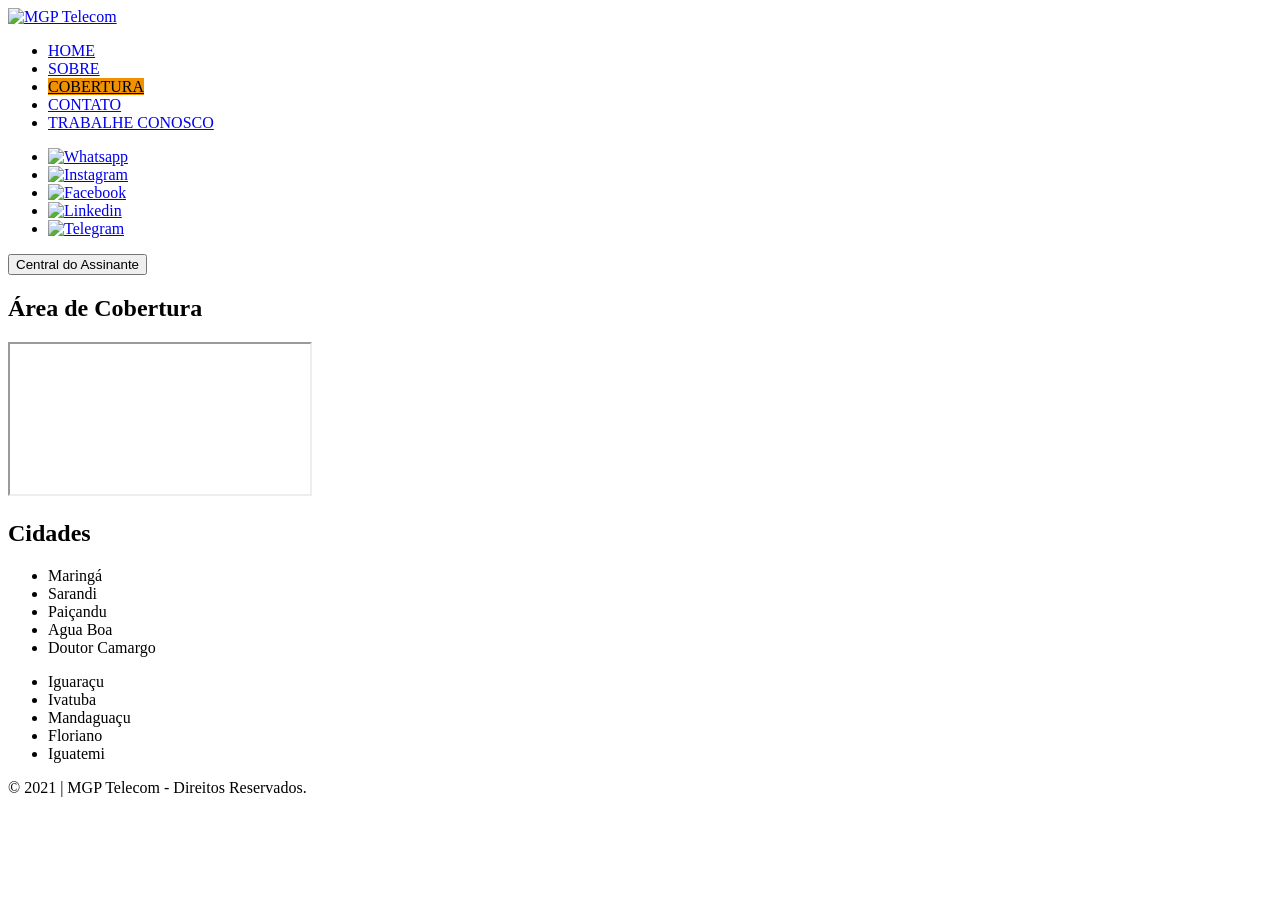
==== cobertura.html @ ee224f0c "Add files via upload" ====
<!DOCTYPE html>
<html lang="pt-br">

<head>
    <meta charset="UTF-8">
    <meta http-equiv="X-UA-Compatible" content="IE=edge">
    <meta name="viewport" content="width=device-width, initial-scale=1.0, max-scale=1.0">
    <title>MGP Telecom</title>
    <meta property="og:locale" content="pt_BR">
    <meta property="og:type" content="website">
    <meta property="og:title" content="MGP Telecom">
    <meta property="og:url" content="https://www.mgp.net.br/">
    <meta property="og:site_name" content="MGP Telecom">
    <link rel="sortcut icon" href="imagens/LogoMGP.png">

    <!--Style principal-->
    <link rel="stylesheet" href="css/style.css">
    <link rel="stylesheet" href="css/cabecalho.css">
    <link rel="stylesheet" href="css/cobertura.css">

</head>

<body>
    <div id="all">
        <header>
            <!--Cabeçalho-->
            <div class="container_1">
                <div class="grade_1">
                    <div class="cabecalho_logo">
                        <a class="logomarca" href="index.html"><img src="imagens/logoBrancoSFundoRetangular.png" target="_blank" alt="MGP Telecom"></a>
                    </div>
                    <div class="cabecalho_menu">
                        <ul class="menu_ul">
                            <li><a href="index.html">HOME</a ></li>
                            <li><a href="sobre.html">SOBRE</a></li>
                            <li><a style="background-color: #f09101;color: #000000;" href="cobertura.html">COBERTURA</a></li>
                            <li><a href="contato.html">CONTATO</a></li>
                            <li><a href="trabalheConosco.html">TRABALHE CONOSCO</a></li>
                        </ul>
                    </div>
                    <div class="cabecalho_ld">
                        <div class="cabecalho_ld_informacoes">
                            <div class="cabecalho_ld_informacoes_icones">
                                <ul>
                                    <li>
                                        <a class="icones" href="https://api.whatsapp.com/send?phone=5544999221642&text=Suporte" target="_blank"><img src="imagens/WhatsApp.png" alt="Whatsapp"></a>
                                    </li>
                                    <li>
                                        <a class="icones" href="https://www.instagram.com/mgptelecom/" target="_blank"><img src="imagens/Instagram.png" alt="Instagram"></a>
                                    </li>
                                    <li>
                                        <a class="icones" href="https://www.facebook.com/mgptelecom/" target="_blank"><img src="imagens/Facebook02.png" alt="Facebook"></a>
                                    </li>
                                    <li>
                                        <a class="icones" href="#" target="_blank"><img src="imagens/Linkedin.png" alt="Linkedin"></a>
                                    </li>
                                    <li>
                                        <a class="icones" href="#" target="_blank"><img src="imagens/Telegram.png" alt="Telegram"></a>
                                    </li>
                                </ul>
                            </div>
                        </div>
                        <div class="cabecalho_ld_botao">
                            <a style="text-decoration:none" href="https://central.mgp.net.br/" target="_blank" class="login-window">
                                <button>Central do Assinante</button>
                            </a>
                        </div>
                    </div>
                </div>
            </div>
        </header>
        <!--AtendimentoHuggy-->
        <script>
            var $_Huggy = {
                defaultCountry: '+55',
                widget_id: '2372',
                company: '7444'
            };
            (function(i, s, o, g, r, a, m) {
                i[r] = {
                    context: {
                        id: 'e27ff094fc1bafe46ef575c169237494'
                    }
                };
                a = o;
                o = s.createElement(o);
                o.async = 1;
                o.src = g;
                m = s.getElementsByTagName(a)[0];
                m.parentNode.insertBefore(o, m);
            })(window, document, 'script', 'https://js.huggy.chat/widget.min.js', 'pwz');
        </script>
        <!--FimAtendimentoHuggy-->

        <div class="container_5">
            <div class="grade_5">
                <div class="mapa">
                    <h2>Área de Cobertura</h2>
                    <iframe class="mapa_style" src="https://www.google.com/maps/d/u/1/embed?mid=1--fHVIp4122MrxlIRoI9ubRNfsVijsd0"></iframe>
                </div>
                <div class="legenda">
                    <h2>Cidades</h2>
                    <div class="legenda_cidades">
                        <ul>
                            <li class="cidade_1">Maringá</li>
                            <li class="cidade_2">Sarandi</li>
                            <li class="cidade_3">Paiçandu</li>
                            <li class="cidade_4">Agua Boa</li>
                            <li class="cidade_5">Doutor Camargo</li>
                        </ul>
                    </div>
                    <div class="legenda_cidades">
                        <ul>
                            <li class="cidade_6">Iguaraçu</li>
                            <li class="cidade_7">Ivatuba</li>
                            <li class="cidade_8">Mandaguaçu</li>
                            <li class="cidade_9">Floriano</li>
                            <li class="cidade_10">Iguatemi</li>
                        </ul>
                    </div>
                </div>
            </div>
        </div>

        <footer>
            <!--Copyright-->
            <div class="container_4">
                <div class="grade_4">
                    <div>© 2021 | MGP Telecom - Direitos Reservados.</div>
                </div>
            </div>
            <!--FimCopyright-->
        </footer>
    </div>
</body>

</html>
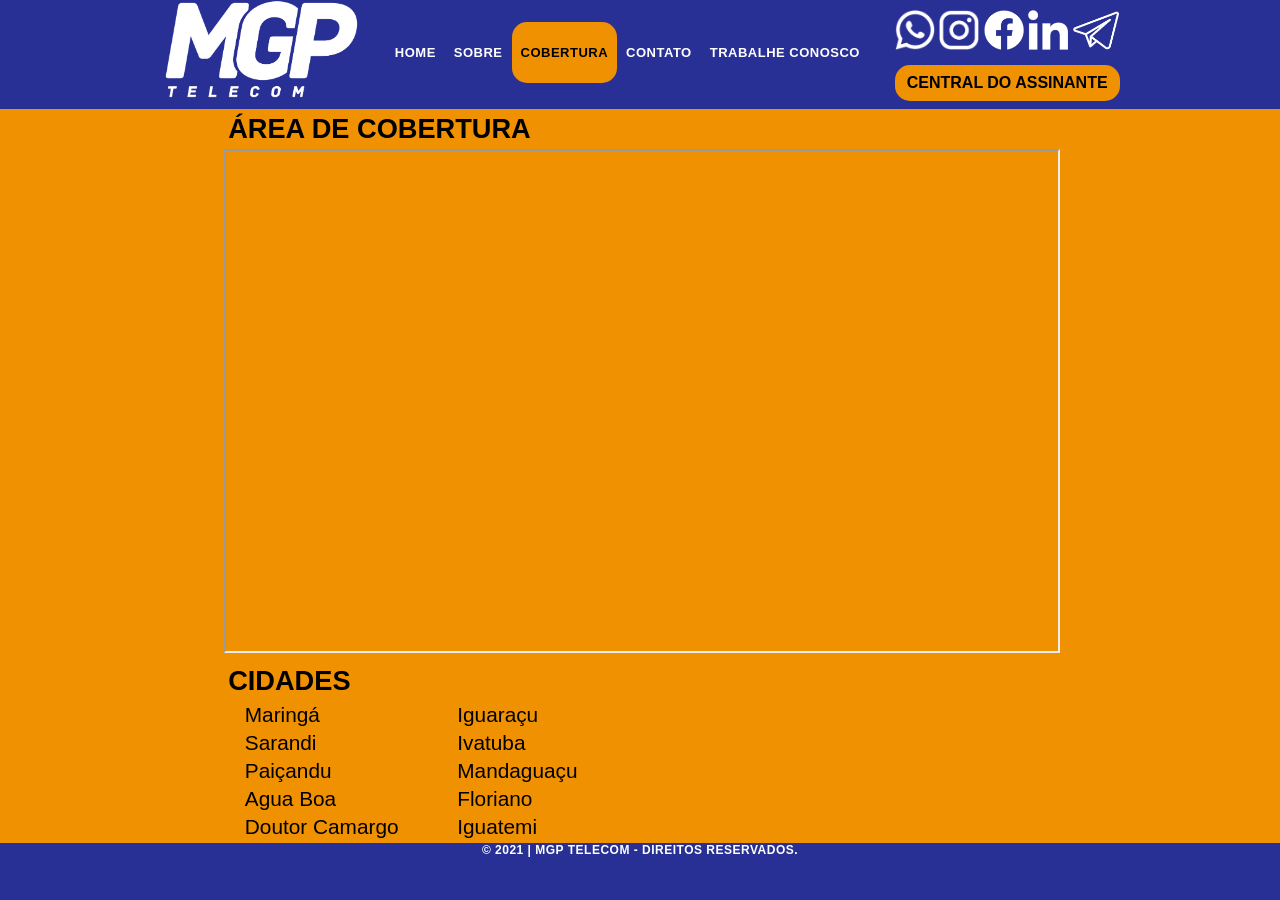
==== commit e0844c9a: "Add files via upload" ====
--- a/cobertura.html
+++ b/cobertura.html
@@ -25,46 +25,44 @@
         <header>
             <!--Cabeçalho-->
             <div class="container_1">
-                <div class="grade_1">
-                    <div class="cabecalho_logo">
-                        <a class="logomarca" href="index.html"><img src="imagens/logoBrancoSFundoRetangular.png" target="_blank" alt="MGP Telecom"></a>
+                <div class="cabecalho_logo">
+                    <a class="logomarca" href="index.html"><img src="imagens/logoBrancoSFundoRetangular.png" target="_blank" alt="MGP Telecom"></a>
+                </div>
+                <div class="cabecalho_menu">
+                    <ul class="menu_ul">
+                        <li><a href="index.html">HOME</a ></li>
+                            <li><a href="sobre.html">SOBRE</a></li>
+                        <li><a style="background-color: #f09101;color: #000000;" href="cobertura.html">COBERTURA</a></li>
+                        <li><a href="contato.html">CONTATO</a></li>
+                        <li><a href="trabalheConosco.html">TRABALHE CONOSCO</a></li>
+                    </ul>
+                </div>
+                <div class="cabecalho_ld">
+                    <div class="cabecalho_ld_informacoes">
+                        <div class="cabecalho_ld_informacoes_icones">
+                            <ul>
+                                <li>
+                                    <a class="icones" href="https://api.whatsapp.com/send?phone=5544999221642&text=Suporte" target="_blank"><img src="imagens/WhatsApp.png" alt="Whatsapp"></a>
+                                </li>
+                                <li>
+                                    <a class="icones" href="https://www.instagram.com/mgptelecom/" target="_blank"><img src="imagens/Instagram.png" alt="Instagram"></a>
+                                </li>
+                                <li>
+                                    <a class="icones" href="https://www.facebook.com/mgptelecom/" target="_blank"><img src="imagens/Facebook02.png" alt="Facebook"></a>
+                                </li>
+                                <li>
+                                    <a class="icones" href="#" target="_blank"><img src="imagens/Linkedin.png" alt="Linkedin"></a>
+                                </li>
+                                <li>
+                                    <a class="icones" href="#" target="_blank"><img src="imagens/Telegram.png" alt="Telegram"></a>
+                                </li>
+                            </ul>
+                        </div>
                     </div>
-                    <div class="cabecalho_menu">
-                        <ul class="menu_ul">
-                            <li><a href="index.html">HOME</a ></li>
-                            <li><a href="sobre.html">SOBRE</a></li>
-                            <li><a style="background-color: #f09101;color: #000000;" href="cobertura.html">COBERTURA</a></li>
-                            <li><a href="contato.html">CONTATO</a></li>
-                            <li><a href="trabalheConosco.html">TRABALHE CONOSCO</a></li>
-                        </ul>
-                    </div>
-                    <div class="cabecalho_ld">
-                        <div class="cabecalho_ld_informacoes">
-                            <div class="cabecalho_ld_informacoes_icones">
-                                <ul>
-                                    <li>
-                                        <a class="icones" href="https://api.whatsapp.com/send?phone=5544999221642&text=Suporte" target="_blank"><img src="imagens/WhatsApp.png" alt="Whatsapp"></a>
-                                    </li>
-                                    <li>
-                                        <a class="icones" href="https://www.instagram.com/mgptelecom/" target="_blank"><img src="imagens/Instagram.png" alt="Instagram"></a>
-                                    </li>
-                                    <li>
-                                        <a class="icones" href="https://www.facebook.com/mgptelecom/" target="_blank"><img src="imagens/Facebook02.png" alt="Facebook"></a>
-                                    </li>
-                                    <li>
-                                        <a class="icones" href="#" target="_blank"><img src="imagens/Linkedin.png" alt="Linkedin"></a>
-                                    </li>
-                                    <li>
-                                        <a class="icones" href="#" target="_blank"><img src="imagens/Telegram.png" alt="Telegram"></a>
-                                    </li>
-                                </ul>
-                            </div>
-                        </div>
-                        <div class="cabecalho_ld_botao">
-                            <a style="text-decoration:none" href="https://central.mgp.net.br/" target="_blank" class="login-window">
-                                <button>Central do Assinante</button>
-                            </a>
-                        </div>
+                    <div class="cabecalho_ld_botao">
+                        <a style="text-decoration:none" href="https://central.mgp.net.br/" target="_blank" class="login-window">
+                            <button>Central do Assinante</button>
+                        </a>
                     </div>
                 </div>
             </div>
--- a/css/style.css
+++ b/css/style.css
@@ -0,0 +1,204 @@
+@import "cabecalho.css";
+@import "cobertura.css";
+@import "index.css";
+@import "vagas.css";
+html {
+    height: 100%;
+}
+
+body {
+    text-align: left;
+    background: #293095;
+    font-family: Verdana, Tahoma, Arial;
+    margin: 0;
+    padding: 0;
+    height: 100%;
+}
+
+* {
+    list-style: none;
+    padding: 0px;
+    margin: 0px;
+}
+
+#all {
+    height: 100%;
+    width: 100%;
+    margin: auto;
+}
+
+footer {
+    position: relative;
+    bottom: 0px;
+    width: 100%;
+}
+
+.container_1 {
+    background: #293095;
+    display: flex;
+    justify-content: center;
+    align-items: center;
+}
+
+.bg-1 {
+    background: #293095;
+    -webkit-text-size-adjust: none;
+    display: block;
+}
+
+.container_2 {
+    position: relative;
+    width: 38%;
+    max-width: 1000px;
+    min-width: 755px;
+    margin: 0 auto;
+    padding: 0;
+    background: transparent;
+    font-size: 100%;
+    border: 0;
+    outline: 0;
+    vertical-align: top;
+    -webkit-text-size-adjust: none;
+}
+
+.container_2:after {
+    content: "\0020";
+    display: block;
+    height: 0;
+    clear: both;
+    visibility: hidden;
+}
+
+.container_3 {
+    max-height: 170px;
+    width: 100%;
+    background: #293095;
+    ;
+}
+
+.container_4 {
+    background: #293095;
+    ;
+}
+
+.container_5 {
+    max-height: 1000px;
+    width: 100%;
+    background: #f09101;
+}
+
+.container_6 {
+    min-height: 509px;
+    width: 100%;
+}
+
+.container_7 {
+    max-height: 550px;
+    width: 100%;
+}
+
+.container_8 {
+    min-height: 620px;
+    width: 100%;
+    background: #293095;
+}
+
+.container_9 {
+    width: 100%;
+    position: relative;
+}
+
+.container_10 {
+    width: 100%;
+    text-align: center;
+}
+
+.grade_1 {
+    margin: auto;
+    height: 100%;
+}
+
+.grade_2 {
+    width: 100%;
+    min-width: 680px;
+    float: left;
+    display: inline;
+    margin-left: 10px;
+    margin-right: 10px;
+    background: transparent;
+    font-size: 100%;
+    margin: 0;
+    margin-top: 0px;
+    padding: 0;
+    border: 0;
+    outline: 0;
+    vertical-align: top;
+    -webkit-text-size-adjust: none;
+}
+
+.grade_3 {
+    height: 100%;
+    margin: auto;
+    text-align: center;
+    width: 60%;
+}
+
+.grade_4 {
+    height: 100%;
+    margin: auto;
+    width: 80%;
+}
+
+.grade_5 {
+    margin: auto;
+    height: 100%;
+    width: 65%;
+}
+
+.grade_6 {
+    height: 100%;
+    margin: auto;
+    width: 73%;
+}
+
+.grade_7 {
+    height: 100%;
+    width: 100%;
+}
+
+.grade_8 {
+    height: 100%;
+    width: 80%;
+    margin: auto;
+}
+
+.grade_9 {
+    max-height: 300px;
+    min-height: 250px;
+    width: 61%;
+    margin: auto;
+}
+
+.grade_9_banner {
+    width: 100%;
+    text-align: center;
+}
+
+@media only screen and (max-width: 720px) {
+    .container_8 {
+        min-height: 578px;
+    }
+}
+
+@media only screen and (max-width: 600px) {
+    .grade_8 h1 {
+        font-size: 28px;
+        padding-top: 26px;
+    }
+}
+
+@media only screen and (max-width: 600px) {
+    .container_8 {
+        min-height: 537px;
+    }
+}
--- a/css/cabecalho.css
+++ b/css/cabecalho.css
@@ -0,0 +1,204 @@
+    .cabecalho_logo {
+        display: flex;
+    }
+    
+    .cabecalho_logo img {
+        max-width: 200px;
+        width: 100%;
+    }
+    
+    .cabecalho_menu {
+        display: flex;
+        margin-left: 4%;
+        flex-direction: row;
+    }
+    
+    .cabecalho_ld {
+        display: flex;
+        float: right;
+        margin-left: 2%;
+        flex-direction: column;
+        justify-content: center;
+        align-items: center;
+    }
+    
+    .cabecalho_ld_informacoes {
+        width: 100%;
+        display: flex;
+        flex-direction: row;
+        align-content: center;
+        justify-content: center;
+        align-items: center;
+    }
+    
+    .cabecalho_ld_informacoes_icones {
+        float: right;
+        width: 100%;
+        height: 100%;
+    }
+    
+    .cabecalho_ld_informacoes_icones ul {
+        list-style-type: none;
+        padding: 0px;
+        margin: 0px;
+        text-align: center;
+        margin-top: 3%;
+    }
+    
+    .cabecalho_ld_informacoes_icones li {
+        margin: 0px;
+        border: 0px;
+        display: inline-block;
+    }
+    
+    .cabecalho_ld_informacoes_icones img {
+        max-height: 40px;
+        width: 100%;
+    }
+    
+    .cabecalho_ld_botao {
+        height: 50%;
+        width: 100%;
+        margin-top: 5%;
+    }
+    
+    .cabecalho_ld_botao button {
+        background: #f09101;
+        text-transform: uppercase;
+        font-size: 100%;
+        font-weight: bolder;
+        padding: 4%;
+        border: none;
+        cursor: pointer;
+        width: 100%;
+        transition: all 0.6s ease-in-out;
+        text-align: center;
+        border-radius: 15px;
+    }
+    
+    .cabecalho_ld_botao button:hover {
+        background-color: #293095;
+        color: #fff;
+    }
+    
+    .menu_ul li {
+        float: left;
+    }
+    
+    .menu_ul a {
+        display: block;
+        padding: 23px 21px 23px;
+        font-weight: bolder;
+        letter-spacing: 0.5px;
+        text-decoration: none;
+        color: #fff;
+        font-size: 13px;
+        border-radius: 15px;
+    }
+    
+    .menu_ul a:hover {
+        background: #f09101;
+        color: #000000;
+    }
+    
+    footer div {
+        text-transform: uppercase;
+        text-align: center;
+        font-weight: bolder;
+        color: #fff;
+        font-size: 12px;
+        letter-spacing: 0.5px;
+        margin-bottom: 12px;
+    }
+    
+    @media only screen and (max-width: 1340px) {
+        .menu_ul a {
+            padding: 23px 9px 23px;
+        }
+        .cabecalho_menu {
+            margin-left: 2%;
+        }
+    }
+    
+    @media only screen and (max-width: 1000px) {
+        .cabecalho_ld_informacoes_icones img {
+            max-height: 30px;
+        }
+        .cabecalho_logo img {
+            max-width: 160px;
+        }
+        .menu_ul a {
+            letter-spacing: -0.3px;
+            padding: 23px 7px 23px;
+            font-size: 12px;
+        }
+        .cabecalho_ld_botao button {
+            margin-bottom: 10px;
+            font-size: 94%;
+        }
+    }
+    
+    @media only screen and (max-width: 850px) {
+        .cabecalho_ld_informacoes_icones img {
+            max-height: 22px;
+        }
+        .cabecalho_ld_botao button {
+            font-size: 12px;
+            margin-bottom: 6px;
+        }
+        .menu_ul a {
+            font-size: 10px;
+            padding: 23px 5px 23px;
+        }
+        .cabecalho_logo img {
+            max-width: 122px;
+        }
+    }
+    
+    @media only screen and (max-width: 720px) {
+        .cabecalho_ld {
+            margin-left: 0%;
+        }
+        .cabecalho_logo img {
+            max-width: 97px;
+        }
+        .cabecalho_menu {
+            margin-left: 0.5%;
+        }
+    }
+    
+    @media only screen and (max-width: 600px) {
+        .cabecalho_ld_informacoes_icones img {
+            max-height: 18px;
+        }
+        .menu_ul a {
+            font-size: 9px;
+            padding: 23px 4px 23px;
+            letter-spacing: -1.3px;
+        }
+        .cabecalho_ld_botao button {
+            font-size: 10px;
+            margin-bottom: 6px;
+        }
+    }
+    
+    @media only screen and (max-width: 500px) {
+        .cabecalho_logo img {
+            max-width: 80px;
+        }
+        .cabecalho_ld_botao button {
+            font-size: 8px;
+            margin-bottom: 6px;
+        }
+        .cabecalho_ld_informacoes_icones img {
+            max-height: 12px;
+        }
+        .menu_ul a {
+            font-size: 7px;
+            padding: 23px 2px 23px;
+            letter-spacing: -1px;
+        }
+        footer div {
+            font-size: 10px;
+        }
+    }
--- a/css/cobertura.css
+++ b/css/cobertura.css
@@ -0,0 +1,93 @@
+.mapa {
+    width: 100%;
+    height: 100%;
+}
+
+.mapa h2 {
+    font-size: 170%;
+    color: rgb(0, 0, 0);
+    font-weight: bolder;
+    font-family: 'Oswald', sans-serif;
+    text-transform: uppercase;
+    margin-top: 0.5%;
+    padding: 0.5%;
+}
+
+.mapa_style {
+    width: 100%;
+    height: 500px;
+}
+
+.legenda {
+    width: 100%;
+    height: 35%;
+}
+
+.legenda h2 {
+    font-size: 170%;
+    color: rgb(0, 0, 0);
+    font-weight: bolder;
+    font-family: 'Oswald', sans-serif;
+    text-transform: uppercase;
+    margin-top: 0.5%;
+    padding: 0.5%;
+}
+
+.legenda_cidades {
+    display: inline-block;
+    height: 100%;
+    width: 25%;
+}
+
+.legenda_cidades ul {
+    padding-left: 0px;
+    margin-top: 0px;
+}
+
+.legenda_cidades li {
+    padding-left: 10%;
+    margin-top: 0.5%;
+    margin-bottom: 2%;
+    list-style: none;
+    font-size: 130%;
+}
+
+.cidade_1 {
+    background: url(../imagens/cobertura/MarcadorGoogleMaps_Vermelho.png) 0px 0px no-repeat;
+}
+
+.cidade_2 {
+    background: url(../imagens/cobertura/MarcadorGoogleMaps_Amarelo.png) 0px 0px no-repeat;
+}
+
+.cidade_3 {
+    background: url(../imagens/cobertura/MarcadorGoogleMaps_Roxo.png) 0px 0px no-repeat;
+}
+
+.cidade_4 {
+    background: url(../imagens/cobertura/MarcadorGoogleMaps_Marrom.png) 0px 0px no-repeat;
+}
+
+.cidade_5 {
+    background: url(../imagens/cobertura/MarcadorGoogleMaps_Azul.png) 0px 0px no-repeat;
+}
+
+.cidade_6 {
+    background: url(../imagens/cobertura/MarcadorGoogleMaps_Preto.png) 0px 0px no-repeat;
+}
+
+.cidade_7 {
+    background: url(../imagens/cobertura/MarcadorGoogleMaps_Verde.png) 0px 0px no-repeat;
+}
+
+.cidade_8 {
+    background: url(../imagens/cobertura/MarcadorGoogleMaps_VerdeClaro.png) 0px 0px no-repeat;
+}
+
+.cidade_9 {
+    background: url(../imagens/cobertura/MarcadorGoogleMaps_Laranja.png) 0px 0px no-repeat;
+}
+
+.cidade_10 {
+    background: url(../imagens/cobertura/MarcadorGoogleMaps_AzulAgua.png) 0px 0px no-repeat;
+}
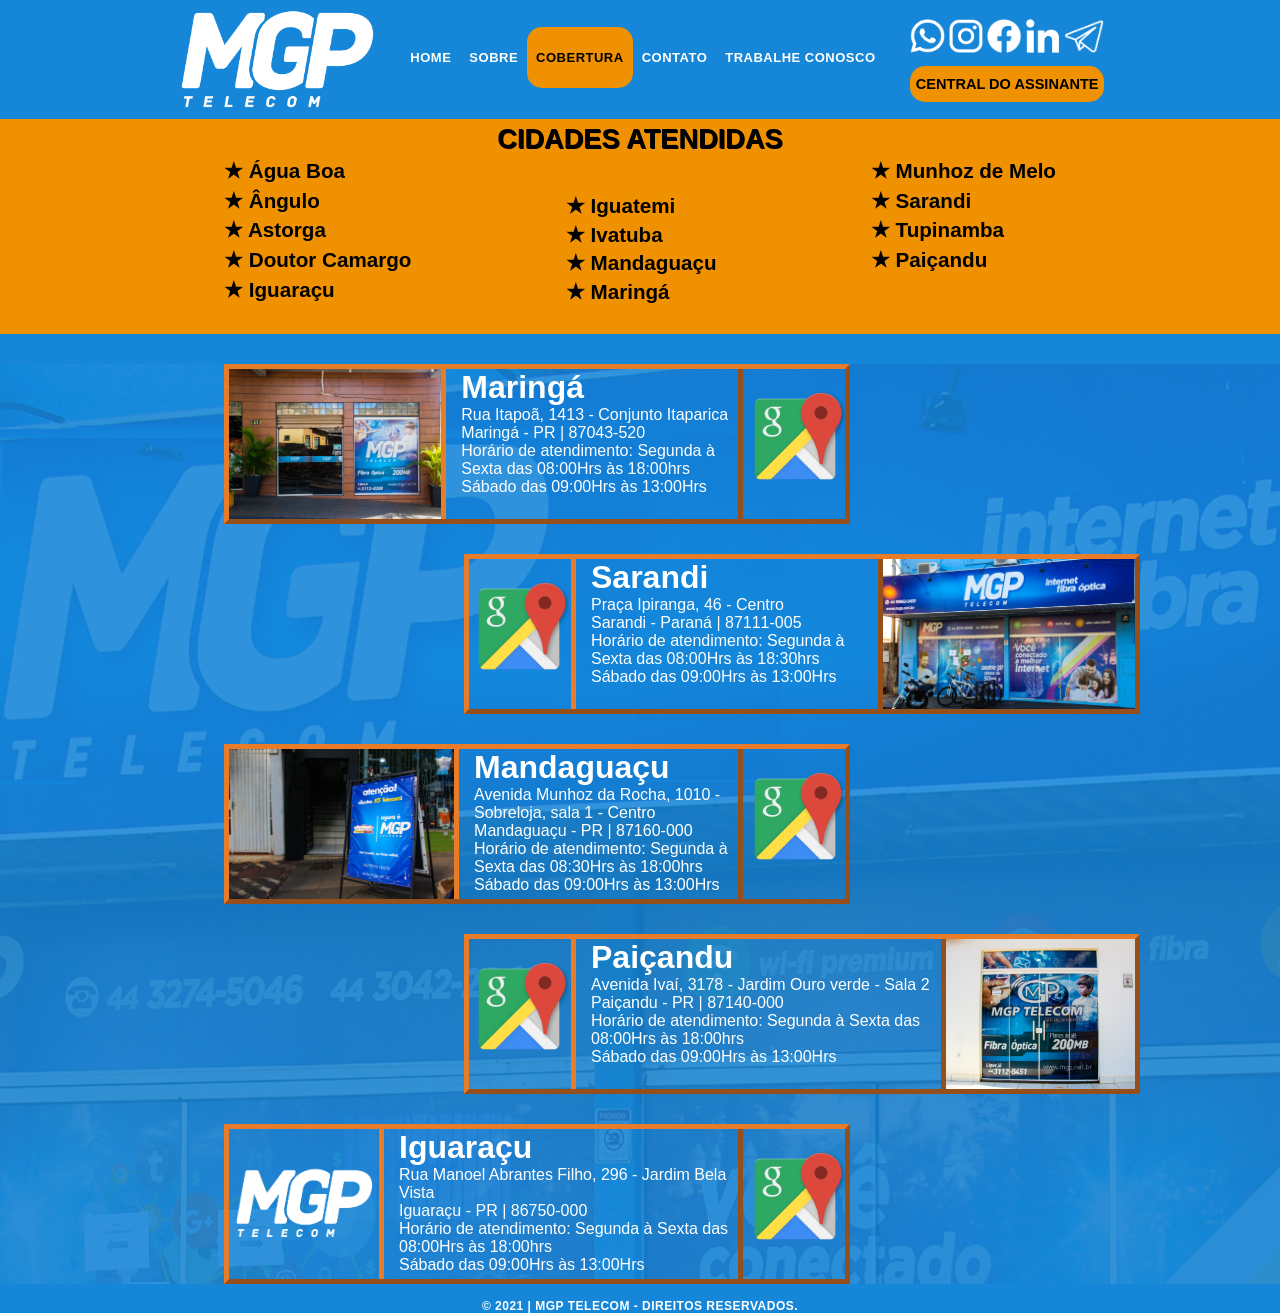
==== commit 0942931f: "Add files via upload" ====
--- a/cobertura.html
+++ b/cobertura.html
@@ -26,7 +26,7 @@
             <!--Cabeçalho-->
             <div class="container_1">
                 <div class="cabecalho_logo">
-                    <a class="logomarca" href="index.html"><img src="imagens/logoBrancoSFundoRetangular.png" target="_blank" alt="MGP Telecom"></a>
+                    <a class="logomarca" href="index.html"><img src="imagens/003.png" target="_blank" alt="MGP Telecom"></a>
                 </div>
                 <div class="cabecalho_menu">
                     <ul class="menu_ul">
@@ -51,7 +51,7 @@
                                     <a class="icones" href="https://www.facebook.com/mgptelecom/" target="_blank"><img src="imagens/Facebook02.png" alt="Facebook"></a>
                                 </li>
                                 <li>
-                                    <a class="icones" href="#" target="_blank"><img src="imagens/Linkedin.png" alt="Linkedin"></a>
+                                    <a class="icones" href="https://www.linkedin.com/company/mgp-telecom" target="_blank"><img src="imagens/Linkedin.png" alt="Linkedin"></a>
                                 </li>
                                 <li>
                                     <a class="icones" href="#" target="_blank"><img src="imagens/Telegram.png" alt="Telegram"></a>
@@ -91,35 +91,107 @@
         <!--FimAtendimentoHuggy-->
 
         <div class="container_5">
-            <div class="grade_5">
-                <div class="mapa">
-                    <h2>Área de Cobertura</h2>
-                    <iframe class="mapa_style" src="https://www.google.com/maps/d/u/1/embed?mid=1--fHVIp4122MrxlIRoI9ubRNfsVijsd0"></iframe>
-                </div>
-                <div class="legenda">
-                    <h2>Cidades</h2>
-                    <div class="legenda_cidades">
-                        <ul>
-                            <li class="cidade_1">Maringá</li>
-                            <li class="cidade_2">Sarandi</li>
-                            <li class="cidade_3">Paiçandu</li>
-                            <li class="cidade_4">Agua Boa</li>
-                            <li class="cidade_5">Doutor Camargo</li>
-                        </ul>
-                    </div>
-                    <div class="legenda_cidades">
-                        <ul>
-                            <li class="cidade_6">Iguaraçu</li>
-                            <li class="cidade_7">Ivatuba</li>
-                            <li class="cidade_8">Mandaguaçu</li>
-                            <li class="cidade_9">Floriano</li>
-                            <li class="cidade_10">Iguatemi</li>
-                        </ul>
+            <div class="bg_legenda">
+                <div class="grade_5">
+                    <div class="legenda">
+                        <h1>Cidades ATENDIDAS</h1>
+                        <div class="legenda_cidades">
+                            <ul>
+                                <li>&#9733; Água Boa</li>
+                                <li>&#9733; Ângulo</li>
+                                <li>&#9733; Astorga</li>
+                                <li>&#9733; Doutor Camargo</li>
+                                <li>&#9733; Iguaraçu</li>
+                            </ul>
+                            <ul style="margin-top: 35px;">
+                                <li>&#9733; Iguatemi</li>
+                                <li>&#9733; Ivatuba</li>
+                                <li>&#9733; Mandaguaçu</li>
+                                <li>&#9733; Maringá</li>
+                                <li></li>
+                            </ul>
+                            <ul>
+                                <li>&#9733; Munhoz de Melo</li>
+                                <li>&#9733; Sarandi</li>
+                                <li>&#9733; Tupinamba</li>
+                                <li>&#9733; Paiçandu</li>
+                                <li></li>
+                            </ul>
+                        </div>
+                    </div>
+                </div>
+            </div>
+
+            <div class="bg_coberturaLojas">
+                <div class="grade_5">
+                    <div class="coberturaLojas">
+                        <div class="coberturaLojasInformacoes1">
+                            <img src="imagens/Cobertura/Maringa.jpg" alt="Faxada Maringá">
+                            <div class="coberturaLojasInformacoes1Descricao">
+                                <h1>Maringá</h1>
+                                <p>Rua Itapoã, 1413 - Conjunto Itaparica <br> Maringá - PR | 87043-520 <br>Horário de atendimento: Segunda à Sexta das 08:00Hrs às 18:00hrs <br>Sábado das 09:00Hrs às 13:00Hrs</p>
+                            </div>
+                            <div class="coberturaLojasInformacoes1Maps">
+                                <a href="https://g.page/mgptelecom?share" target="_blank"><img src="imagens/Cobertura/iconMaps.png" alt="GoogleMaps"></a>
+                            </div>
+                        </div>
+                    </div>
+
+                    <div class="coberturaLojas">
+                        <div class="coberturaLojasInformacoes2">
+                            <div class="coberturaLojasInformacoes2Maps">
+                                <a href="https://goo.gl/maps/4g5Bri7gKhQZ6XvA7" target="_blank"><img src="imagens/Cobertura/iconMaps.png" alt="GoogleMaps"></a>
+                            </div>
+                            <div class="coberturaLojasInformacoes1Descricao">
+                                <h1>Sarandi</h1>
+                                <p>Praça Ipiranga, 46 - Centro <br> Sarandi - Paraná | 87111-005 <br> Horário de atendimento: Segunda à Sexta das 08:00Hrs às 18:30hrs <br>Sábado das 09:00Hrs às 13:00Hrs</p>
+                            </div>
+                            <img src="imagens/Cobertura/Sarandi.jpg" alt="Faxada Sarandi">
+                        </div>
+                    </div>
+
+                    <div class="coberturaLojas">
+                        <div class="coberturaLojasInformacoes1">
+                            <img class="faxada" src="imagens/Cobertura/Mandaguacu.jpg" alt="Faxada Mandaguaçu">
+                            <div class="coberturaLojasInformacoes1Descricao">
+                                <h1>Mandaguaçu</h1>
+                                <p>Avenida Munhoz da Rocha, 1010 - Sobreloja, sala 1 - Centro <br>Mandaguaçu - PR | 87160-000 <br>Horário de atendimento: Segunda à Sexta das 08:30Hrs às 18:00hrs <br>Sábado das 09:00Hrs às 13:00Hrs</p>
+                                </p>
+                            </div>
+                            <div class="coberturaLojasInformacoes1Maps">
+                                <a href="https://goo.gl/maps/2Us3J9q6TFYtsaug8" target="_blank"><img src="imagens/Cobertura/iconMaps.png" alt="GoogleMaps"></a>
+                            </div>
+                        </div>
+                    </div>
+
+                    <div class="coberturaLojas">
+                        <div class="coberturaLojasInformacoes2">
+                            <div class="coberturaLojasInformacoes2Maps">
+                                <a href="https://goo.gl/maps/i4eRYUuMGVzWKkfk9" target="_blank"><img src="imagens/Cobertura/iconMaps.png" alt="GoogleMaps"></a>
+                            </div>
+                            <div class="coberturaLojasInformacoes1Descricao">
+                                <h1>Paiçandu</h1>
+                                <p>Avenida Ivaí, 3178 - Jardim Ouro verde - Sala 2 <br> Paiçandu - PR | 87140-000 <br>Horário de atendimento: Segunda à Sexta das 08:00Hrs às 18:00hrs <br>Sábado das 09:00Hrs às 13:00Hrs</p>
+                            </div>
+                            <img src="imagens/Cobertura/IMG_9987.jpg" alt="Faxada Sarandi">
+                        </div>
+                    </div>
+
+                    <div class="coberturaLojas">
+                        <div class="coberturaLojasInformacoes1">
+                            <img src="imagens/Cobertura/Logo.png" alt="Faxada Iguaraçu">
+                            <div class="coberturaLojasInformacoes1Descricao">
+                                <h1>Iguaraçu</h1>
+                                <p>Rua Manoel Abrantes Filho, 296 - Jardim Bela Vista <br> Iguaraçu - PR | 86750-000 <br>Horário de atendimento: Segunda à Sexta das 08:00Hrs às 18:00hrs <br>Sábado das 09:00Hrs às 13:00Hrs</p>
+                            </div>
+                            <div class="coberturaLojasInformacoes1Maps">
+                                <a href="https://goo.gl/maps/MQYUqRhcG9eywpjq5" target="_blank"><img src="imagens/Cobertura/iconMaps.png" alt="GoogleMaps"></a>
+                            </div>
+                        </div>
                     </div>
                 </div>
             </div>
         </div>
-
         <footer>
             <!--Copyright-->
             <div class="container_4">
@@ -130,6 +202,8 @@
             <!--FimCopyright-->
         </footer>
     </div>
+
+
 </body>
 
 </html>
--- a/css/style.css
+++ b/css/style.css
@@ -8,7 +8,7 @@
 
 body {
     text-align: left;
-    background: #293095;
+    background: #1686d8;
     font-family: Verdana, Tahoma, Arial;
     margin: 0;
     padding: 0;
@@ -34,14 +34,12 @@
 }
 
 .container_1 {
-    background: #293095;
     display: flex;
     justify-content: center;
     align-items: center;
 }
 
 .bg-1 {
-    background: #293095;
     -webkit-text-size-adjust: none;
     display: block;
 }
@@ -72,23 +70,16 @@
 .container_3 {
     max-height: 170px;
     width: 100%;
-    background: #293095;
-    ;
-}
-
-.container_4 {
-    background: #293095;
     ;
 }
 
 .container_5 {
-    max-height: 1000px;
+    height: 1180px;
     width: 100%;
-    background: #f09101;
+    background: #1686d8;
 }
 
 .container_6 {
-    min-height: 509px;
     width: 100%;
 }
 
@@ -100,7 +91,7 @@
 .container_8 {
     min-height: 620px;
     width: 100%;
-    background: #293095;
+    background-color: #f5f1f1;
 }
 
 .container_9 {
@@ -156,9 +147,8 @@
 }
 
 .grade_6 {
-    height: 100%;
     margin: auto;
-    width: 73%;
+    width: 62%;
 }
 
 .grade_7 {
--- a/css/cabecalho.css
+++ b/css/cabecalho.css
@@ -1,5 +1,6 @@
     .cabecalho_logo {
         display: flex;
+        margin-top: 10px;
     }
     
     .cabecalho_logo img {
@@ -52,7 +53,7 @@
     }
     
     .cabecalho_ld_informacoes_icones img {
-        max-height: 40px;
+        max-height: 34px;
         width: 100%;
     }
     
@@ -65,9 +66,9 @@
     .cabecalho_ld_botao button {
         background: #f09101;
         text-transform: uppercase;
-        font-size: 100%;
+        font-size: 91%;
         font-weight: bolder;
-        padding: 4%;
+        padding: 5% 2%;
         border: none;
         cursor: pointer;
         width: 100%;
@@ -78,6 +79,7 @@
     
     .cabecalho_ld_botao button:hover {
         background-color: #293095;
+        border: 2px outset #e9cdb7;
         color: #fff;
     }
     
--- a/css/cobertura.css
+++ b/css/cobertura.css
@@ -1,93 +1,98 @@
-.mapa {
-    width: 100%;
-    height: 100%;
-}
-
-.mapa h2 {
-    font-size: 170%;
-    color: rgb(0, 0, 0);
-    font-weight: bolder;
-    font-family: 'Oswald', sans-serif;
-    text-transform: uppercase;
-    margin-top: 0.5%;
-    padding: 0.5%;
-}
-
-.mapa_style {
-    width: 100%;
-    height: 500px;
-}
-
-.legenda {
-    width: 100%;
-    height: 35%;
-}
-
-.legenda h2 {
-    font-size: 170%;
-    color: rgb(0, 0, 0);
-    font-weight: bolder;
-    font-family: 'Oswald', sans-serif;
-    text-transform: uppercase;
-    margin-top: 0.5%;
-    padding: 0.5%;
-}
-
-.legenda_cidades {
-    display: inline-block;
-    height: 100%;
-    width: 25%;
-}
-
-.legenda_cidades ul {
-    padding-left: 0px;
-    margin-top: 0px;
-}
-
-.legenda_cidades li {
-    padding-left: 10%;
-    margin-top: 0.5%;
-    margin-bottom: 2%;
-    list-style: none;
-    font-size: 130%;
-}
-
-.cidade_1 {
-    background: url(../imagens/cobertura/MarcadorGoogleMaps_Vermelho.png) 0px 0px no-repeat;
-}
-
-.cidade_2 {
-    background: url(../imagens/cobertura/MarcadorGoogleMaps_Amarelo.png) 0px 0px no-repeat;
-}
-
-.cidade_3 {
-    background: url(../imagens/cobertura/MarcadorGoogleMaps_Roxo.png) 0px 0px no-repeat;
-}
-
-.cidade_4 {
-    background: url(../imagens/cobertura/MarcadorGoogleMaps_Marrom.png) 0px 0px no-repeat;
-}
-
-.cidade_5 {
-    background: url(../imagens/cobertura/MarcadorGoogleMaps_Azul.png) 0px 0px no-repeat;
-}
-
-.cidade_6 {
-    background: url(../imagens/cobertura/MarcadorGoogleMaps_Preto.png) 0px 0px no-repeat;
-}
-
-.cidade_7 {
-    background: url(../imagens/cobertura/MarcadorGoogleMaps_Verde.png) 0px 0px no-repeat;
-}
-
-.cidade_8 {
-    background: url(../imagens/cobertura/MarcadorGoogleMaps_VerdeClaro.png) 0px 0px no-repeat;
-}
-
-.cidade_9 {
-    background: url(../imagens/cobertura/MarcadorGoogleMaps_Laranja.png) 0px 0px no-repeat;
-}
-
-.cidade_10 {
-    background: url(../imagens/cobertura/MarcadorGoogleMaps_AzulAgua.png) 0px 0px no-repeat;
-}+               .bg_legenda {
+                   width: 100%;
+                   height: 215px;
+                   background: #f09101;
+               }
+               
+               .legenda h1 {
+                   font-size: 170%;
+                   color: #000;
+                   text-shadow: 1px 1px #000;
+                   font-weight: bolder;
+                   text-transform: uppercase;
+                   margin-top: 0.5%;
+                   padding: 0.5%;
+                   text-align: center;
+               }
+               
+               .legenda_cidades {
+                   display: flex;
+                   justify-content: space-between;
+               }
+               
+               .legenda_cidades ul {
+                   padding-left: 0px;
+                   margin-top: 0px;
+               }
+               
+               .legenda_cidades li {
+                   margin-bottom: 3%;
+                   list-style: none;
+                   font-size: 129%;
+                   font-weight: bold;
+               }
+               
+               .bg_coberturaLojas {
+                   max-width: 100%;
+                   background-repeat: round;
+                   background-image: url("../imagens/Cobertura/bg_cobertura.png");
+               }
+               
+               .coberturaLojas {
+                   margin-top: 30px;
+                   margin-bottom: 15px;
+               }
+               
+               .coberturaLojas:hover {
+                   transform: scale(1.2);
+               }
+               
+               .coberturaLojasInformacoes1 {
+                   display: flex;
+               }
+               
+               .coberturaLojasInformacoes1 img {
+                   max-height: 150px;
+               }
+               
+               .coberturaLojasInformacoes1Descricao {
+                   width: 674px;
+                   height: 150px;
+                   color: #fff;
+                   padding-left: 15px;
+                   border-right: 5px outset #e97c29;
+                   border-left: 5px outset #e97c29;
+               }
+               
+               .coberturaLojasInformacoes1Maps img {
+                   max-width: 100px;
+                   margin-top: 20px;
+                   margin-left: 2px;
+               }
+               
+               .coberturaLojasInformacoes1 {
+                   width: 74%;
+                   height: 150px;
+                   border: 5px outset #e97c29;
+                   margin-bottom: 15px;
+               }
+               
+               .coberturaLojasInformacoes2 {
+                   display: flex;
+                   width: 80%;
+                   height: 150px;
+                   border: 5px outset #e97c29;
+                   margin-left: 240px;
+                   margin-bottom: 15px;
+               }
+               
+               .coberturaLojasInformacoes2 img {
+                   max-height: 150px;
+                   float: right;
+               }
+               
+               .coberturaLojasInformacoes2Maps img {
+                   max-width: 100px;
+                   margin-top: 20px;
+                   margin-right: 2px;
+               }
